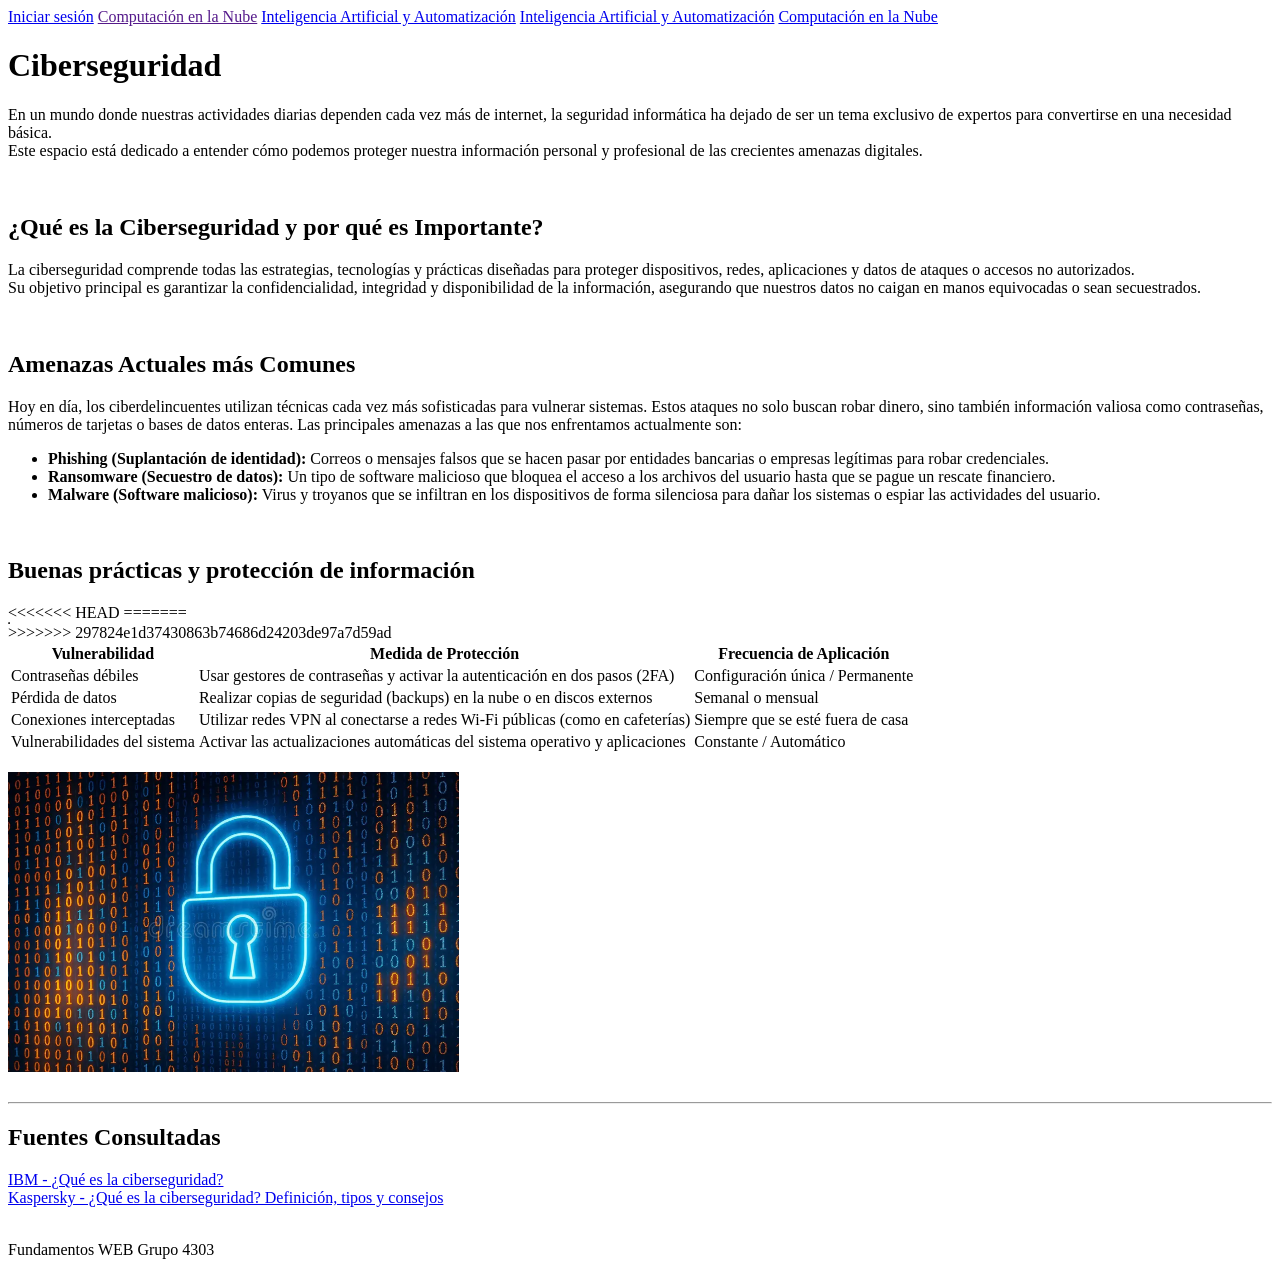
==== ciberseguridad.html @ 31937062 "Resuelve conflicto en ciberseguridad.html con la version de David" ====
<!DOCTYPE html>
<html lang="es">

<head>
    <meta charset="UTF-8">
    <meta name="viewport" content="width=device-width, initial-scale=1.0">
    <title>Ciberseguridad</title>
</head>


<body>

    <header>
        <nav>
            <a href="login.html">Iniciar sesión</a>

            <a href="">Computación en la Nube</a>
            <a href="index.html">Inteligencia Artificial y Automatización</a>
            <a href="index.html">Inteligencia Artificial y Automatización</a>
            <a href="computacionNube.html">Computación en la Nube</a>
        </nav>

        <h1>Ciberseguridad</h1>

        <p>
        En un mundo donde nuestras actividades diarias dependen cada vez más de internet, la seguridad informática ha dejado
        de ser un tema exclusivo de expertos para convertirse en una necesidad básica. <br> 
        Este espacio está dedicado a entender cómo podemos proteger nuestra información personal y profesional de las 
        crecientes amenazas digitales.
        </p>

    </header>

    <main>

            <br>

            <section>
                <h2>¿Qué es la Ciberseguridad y por qué es Importante?</h2>
                
                <p>
                La ciberseguridad comprende todas las estrategias, tecnologías y prácticas diseñadas para proteger dispositivos, 
                redes, aplicaciones y datos de ataques o accesos no autorizados. <br>
                Su objetivo principal es garantizar la confidencialidad, integridad y disponibilidad de la información, asegurando
                que nuestros datos no caigan en manos equivocadas o sean secuestrados.
                </p>
            </section>

            <br>

            <section>
                <h2>Amenazas Actuales más Comunes</h2>
                
                <p>
                 Hoy en día, los ciberdelincuentes utilizan técnicas cada vez más sofisticadas para vulnerar sistemas. 
                 Estos ataques no solo buscan robar dinero, sino también información valiosa como contraseñas, números 
                 de tarjetas o bases de datos enteras. Las principales amenazas a las que nos enfrentamos actualmente son:   
                </p>

                <ul>
                    <li><strong>Phishing (Suplantación de identidad):</strong> Correos o mensajes falsos que se hacen pasar por entidades bancarias o empresas legítimas para robar credenciales.</li>
                    <li><strong>Ransomware (Secuestro de datos):</strong> Un tipo de software malicioso que bloquea el acceso a los archivos del usuario hasta que se pague un rescate financiero.</li>
                    <li><strong>Malware (Software malicioso):</strong> Virus y troyanos que se infiltran en los dispositivos de forma silenciosa para dañar los sistemas o espiar las actividades del usuario.</li>
                </ul>
            </section>

            <br>

            <section>
                <h2>Buenas prácticas y protección de información</h2>

<<<<<<< HEAD
                <table border="1" cellspacing="0" cellpadding="5">
=======
                <table>
>>>>>>> 297824e1d37430863b74686d24203de97a7d59ad

                    <tr>
                        <th>Vulnerabilidad</th>
                        <th>Medida de Protección</th>
                        <th>Frecuencia de Aplicación</th>
                    </tr>

                    <tr>
                        <td>Contraseñas débiles</td>
                        <td>Usar gestores de contraseñas y activar la autenticación en dos pasos (2FA)</td>
                        <td>Configuración única / Permanente</td>
                    </tr>

                    <tr>
                        <td>Pérdida de datos</td>
                        <td>Realizar copias de seguridad (backups) en la nube o en discos externos</td>
                        <td>Semanal o mensual</td>
                    </tr>

                    <tr>
                        <td>Conexiones interceptadas</td>
                        <td>Utilizar redes VPN al conectarse a redes Wi-Fi públicas (como en cafeterías)</td>
                        <td>Siempre que se esté fuera de casa</td>
                    </tr>

                    <tr>
                        <td>Vulnerabilidades del sistema</td>
                        <td>Activar las actualizaciones automáticas del sistema operativo y aplicaciones</td>
                        <td>Constante / Automático</td>
                    </tr>

                </table>
                
                <br>

            <img height="300" src="multimedia/Cybersegurity.png" alt="Candado digital sobre un fondo de código binario">    

            </section>

            <br>
            <hr>

            <section>
                <h2>Fuentes Consultadas</h2>
                <a href="https://www.ibm.com/co-es/topics/cybersecurity" target="_blank">IBM - ¿Qué es la ciberseguridad?</a> <br>
                <a href="https://latam.kaspersky.com/resource-center/definitions/what-is-cyber-security" target="_blank">Kaspersky - ¿Qué es la ciberseguridad? Definición, tipos y consejos</a>

            </section>

    </main>

    <br>

    <footer>
        <p>Fundamentos WEB Grupo 4303</p>
    </footer>
    
</body>
</html>
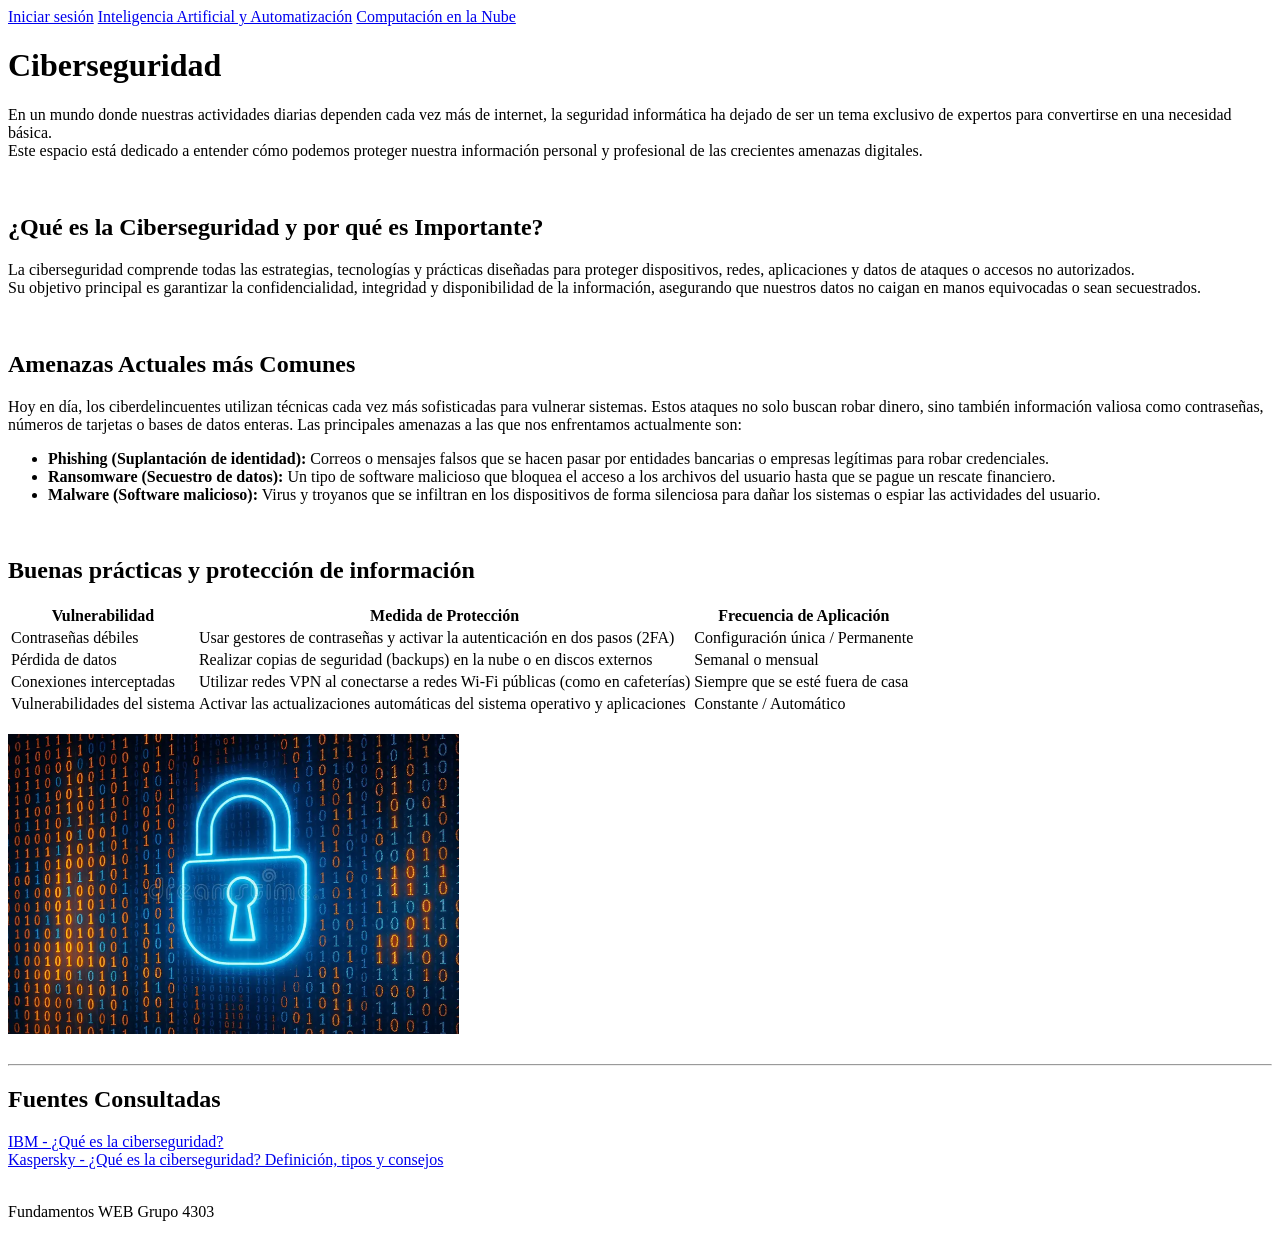
==== commit 55fd66ed: "Ajuste de etiqueta nav Ajuste de etiqueta nav" ====
--- a/ciberseguridad.html
+++ b/ciberseguridad.html
@@ -13,11 +13,9 @@
     <header>
         <nav>
             <a href="login.html">Iniciar sesión</a>
-
-            <a href="">Computación en la Nube</a>
-            <a href="index.html">Inteligencia Artificial y Automatización</a>
             <a href="index.html">Inteligencia Artificial y Automatización</a>
             <a href="computacionNube.html">Computación en la Nube</a>
+            
         </nav>
 
         <h1>Ciberseguridad</h1>
@@ -69,11 +67,7 @@
             <section>
                 <h2>Buenas prácticas y protección de información</h2>
 
-<<<<<<< HEAD
-                <table border="1" cellspacing="0" cellpadding="5">
-=======
                 <table>
->>>>>>> 297824e1d37430863b74686d24203de97a7d59ad
 
                     <tr>
                         <th>Vulnerabilidad</th>
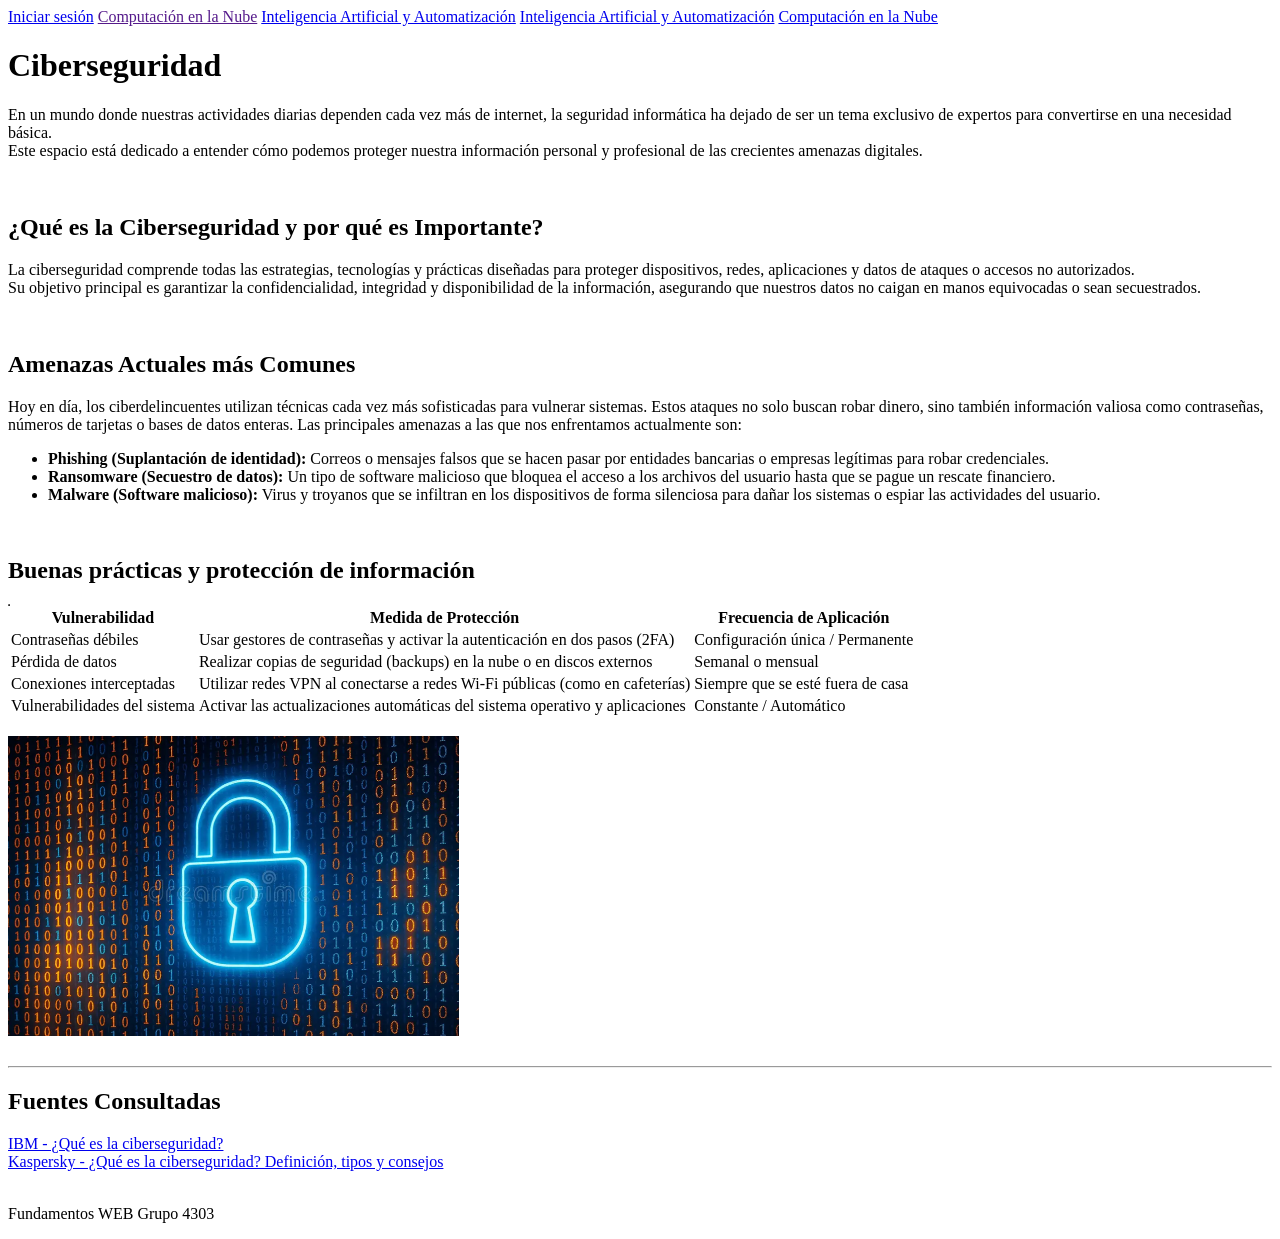
==== commit 52797bb6: "Resuelvo conflicto de fusion con develop" ====
--- a/ciberseguridad.html
+++ b/ciberseguridad.html
@@ -13,9 +13,11 @@
     <header>
         <nav>
             <a href="login.html">Iniciar sesión</a>
+
+            <a href="">Computación en la Nube</a>
+            <a href="index.html">Inteligencia Artificial y Automatización</a>
             <a href="index.html">Inteligencia Artificial y Automatización</a>
             <a href="computacionNube.html">Computación en la Nube</a>
-            
         </nav>
 
         <h1>Ciberseguridad</h1>
@@ -67,7 +69,10 @@
             <section>
                 <h2>Buenas prácticas y protección de información</h2>
 
+
+                <table border="1" cellspacing="0" cellpadding="5">
                 <table>
+
 
                     <tr>
                         <th>Vulnerabilidad</th>
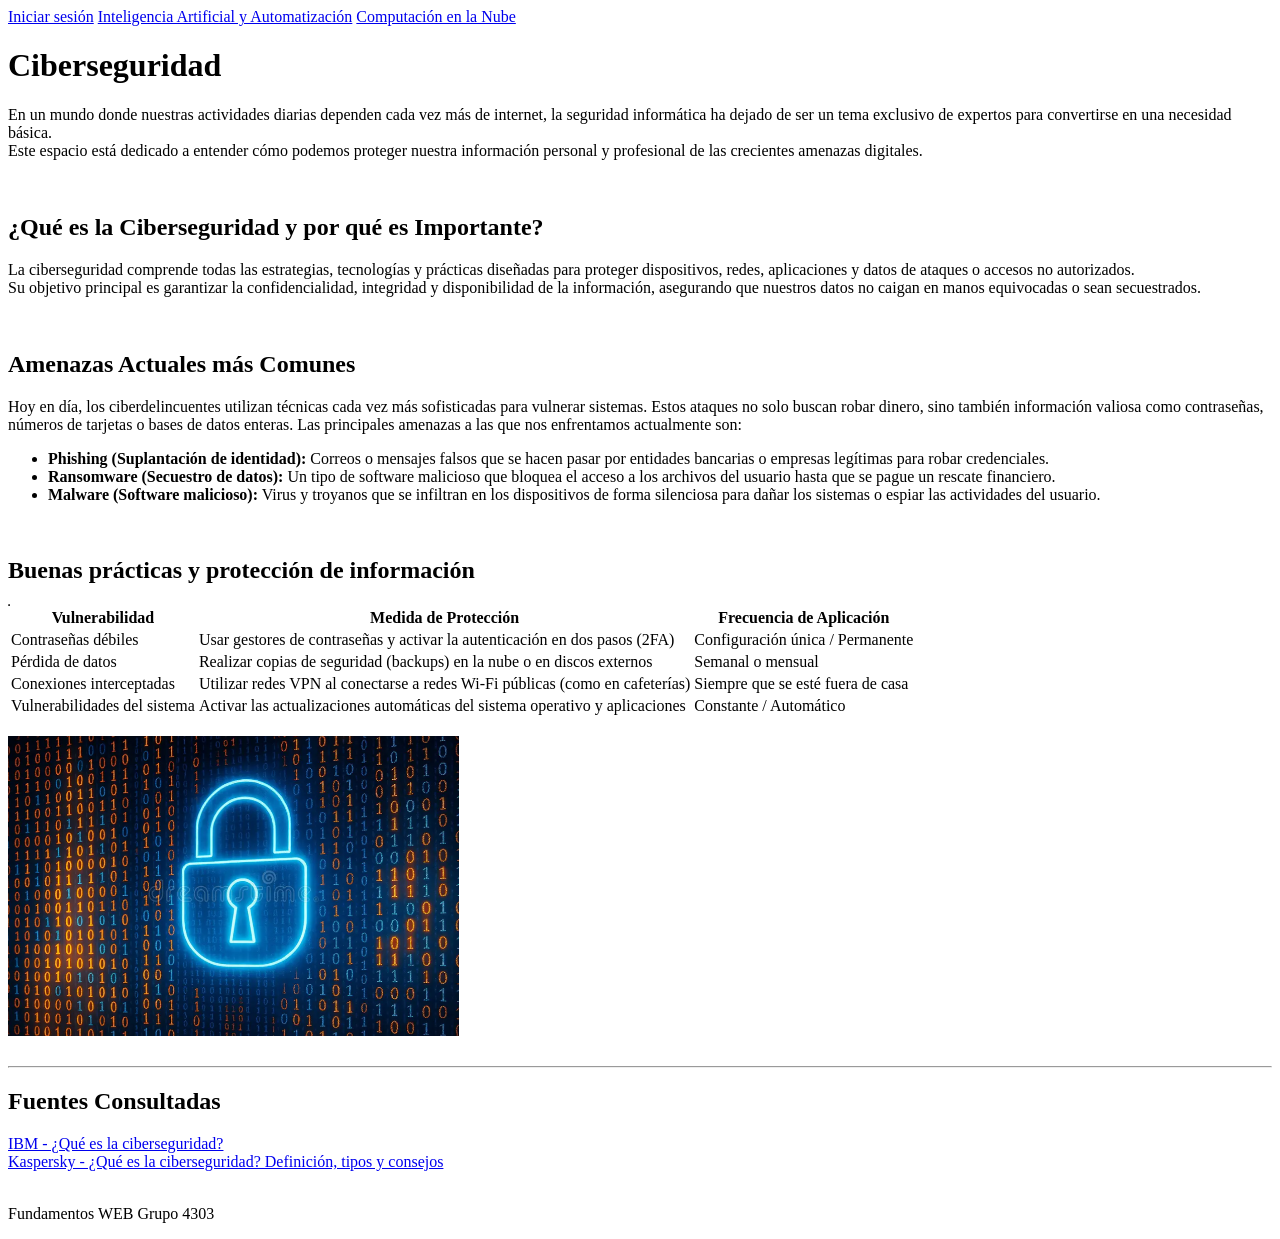
==== commit fe7a69ba: "Corrección del nav" ====
--- a/ciberseguridad.html
+++ b/ciberseguridad.html
@@ -13,9 +13,6 @@
     <header>
         <nav>
             <a href="login.html">Iniciar sesión</a>
-
-            <a href="">Computación en la Nube</a>
-            <a href="index.html">Inteligencia Artificial y Automatización</a>
             <a href="index.html">Inteligencia Artificial y Automatización</a>
             <a href="computacionNube.html">Computación en la Nube</a>
         </nav>
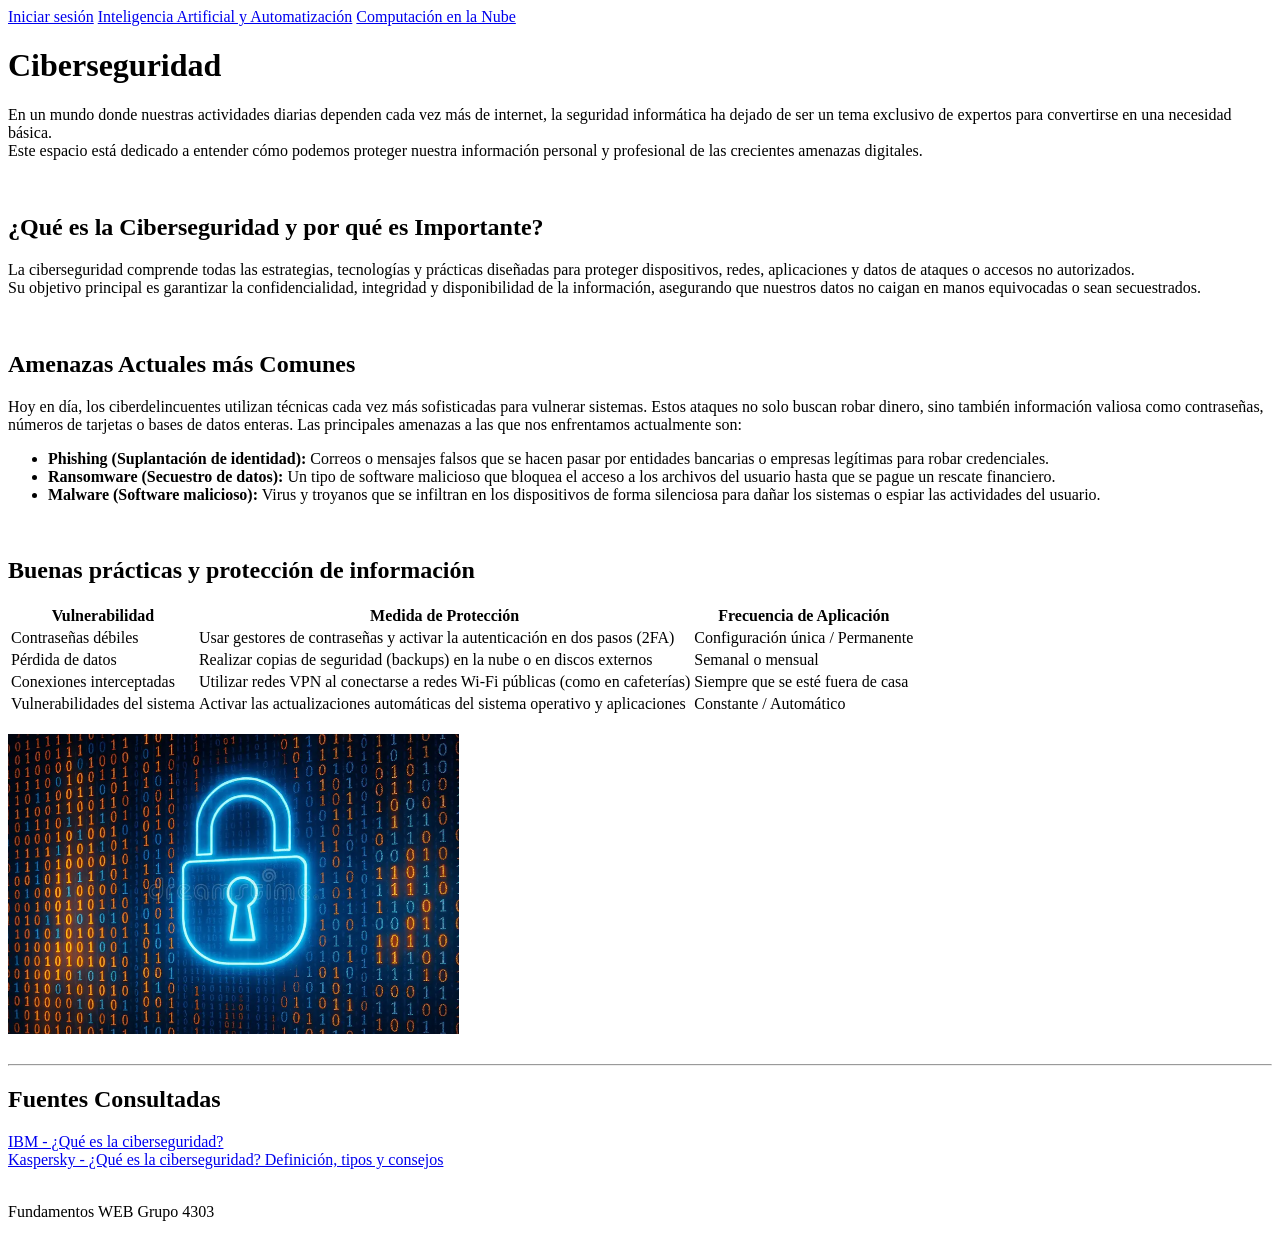
==== commit 89698605: "Actualizo archivos y recursos multimedia" ====
--- a/ciberseguridad.html
+++ b/ciberseguridad.html
@@ -66,8 +66,6 @@
             <section>
                 <h2>Buenas prácticas y protección de información</h2>
 
-
-                <table border="1" cellspacing="0" cellpadding="5">
                 <table>
 
 
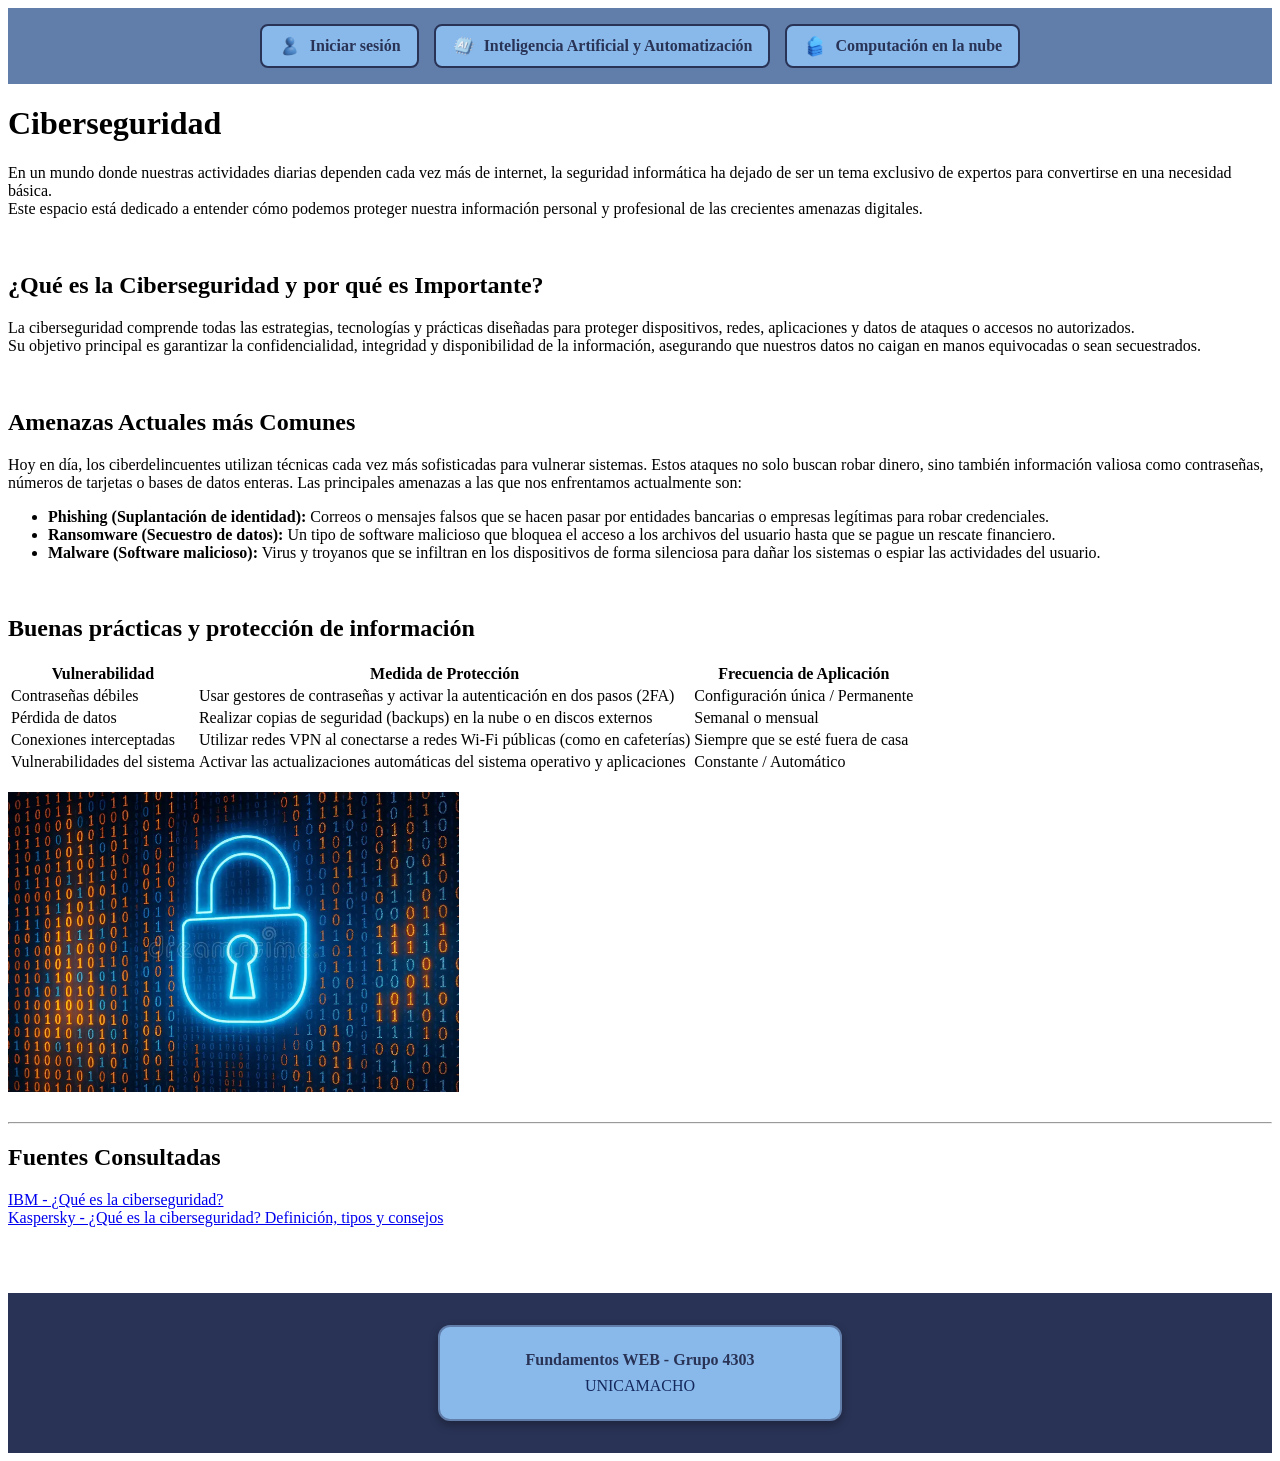
==== commit d92e230b: "Modificación del nav y el footer en las páginas" ====
--- a/ciberseguridad.html
+++ b/ciberseguridad.html
@@ -5,18 +5,27 @@
     <meta charset="UTF-8">
     <meta name="viewport" content="width=device-width, initial-scale=1.0">
     <title>Ciberseguridad</title>
+    <link rel="stylesheet" href="css/styles.css">
 </head>
 
 
 <body>
 
-    <header>
-        <nav>
-            <a href="login.html">Iniciar sesión</a>
-            <a href="index.html">Inteligencia Artificial y Automatización</a>
-            <a href="computacionNube.html">Computación en la Nube</a>
+    <header class="site-header">
+        <nav class="main-nav">
+            <a class="main-nav__link" href="login.html">
+                <img src="multimedia/LOGIN.png" alt="Iniciar sesión" width="24" height="24">
+                <span>Iniciar sesión</span>
+            </a>
+            <a class="main-nav__link" href="index.html">
+                <img src="multimedia/IA.png" alt="Inteligencia Artificial y Automatización" width="24" height="24">
+                <span>Inteligencia Artificial y Automatización</span>
+            </a>
+            <a class="main-nav__link" href="computacionNube.html">
+                <img src="multimedia/COMPUTACION_NUBE.png" alt="Computación en la nube" width="24" height="24">
+                <span>Computación en la nube</span>
+            </a>
         </nav>
-
         <h1>Ciberseguridad</h1>
 
         <p>
@@ -121,8 +130,13 @@
 
     <br>
 
-    <footer>
-        <p>Fundamentos WEB Grupo 4303</p>
+    <footer class="site-footer">
+    <div class="card">
+        <div class="card-body">
+            <p class="card-text">Fundamentos WEB - Grupo 4303</p>
+            <address class="card-address">UNICAMACHO</address>
+        </div>
+    </div>
     </footer>
     
 </body>
--- a/css/styles.css
+++ b/css/styles.css
@@ -0,0 +1,73 @@
+:root { 
+    --color-primary: #293356; 
+    --color-secondary: #203CA7; 
+    --color-accent: #89b9eb; 
+    --color-bg: #16232C; 
+    --color-surface: #617da9; 
+    --color-text: #14285B; 
+} 
+.main-nav {
+    display: flex;
+    justify-content: center;
+    gap: 15px;
+    padding: 1rem;
+    background-color: var(--color-surface);
+} 
+.main-nav {
+    display: flex;
+    justify-content: center;
+    gap: 15px; 
+    padding: 1rem;
+    background-color: var(--color-surface);
+}
+.main-nav__link {
+    display: inline-flex;        
+    align-items: center;          
+    gap: 8px;                   
+    
+    padding: 8px 16px;             
+    border: 2px solid var(--color-primary);
+    border-radius: 8px;           
+    background-color: var(--color-accent); 
+    color: var(--color-primary);   
+    text-decoration: none;         
+    font-weight: bold;
+    transition: all 0.2s ease;     
+}
+.main-nav__link:hover {
+    background-color: var(--color-primary);
+    color: var(--color-surface);
+    transform: translateY(-2px); 
+}
+
+.site-footer {
+    background-color: var(--color-primary);
+    padding: 2rem 1rem;
+    margin-top: 3rem;
+}
+
+.card {
+    background-color: var(--color-accent);    
+    border: 2px solid var(--color-surface);  
+    border-radius: 12px;                     
+    max-width: 400px;                         
+    margin: 0 auto;                           
+    box-shadow: 0 4px 10px rgba(0, 0, 0, 0.3);
+    overflow: hidden;
+}
+
+.card-body {
+    padding: 1.5rem;
+    text-align: center;
+    color: var(--color-primary);              
+}
+
+.card-text {
+    margin: 0 0 0.5rem 0;
+    font-weight: bold;
+}
+
+.card-address {
+    font-style: normal;
+    color: var(--color-text);
+}
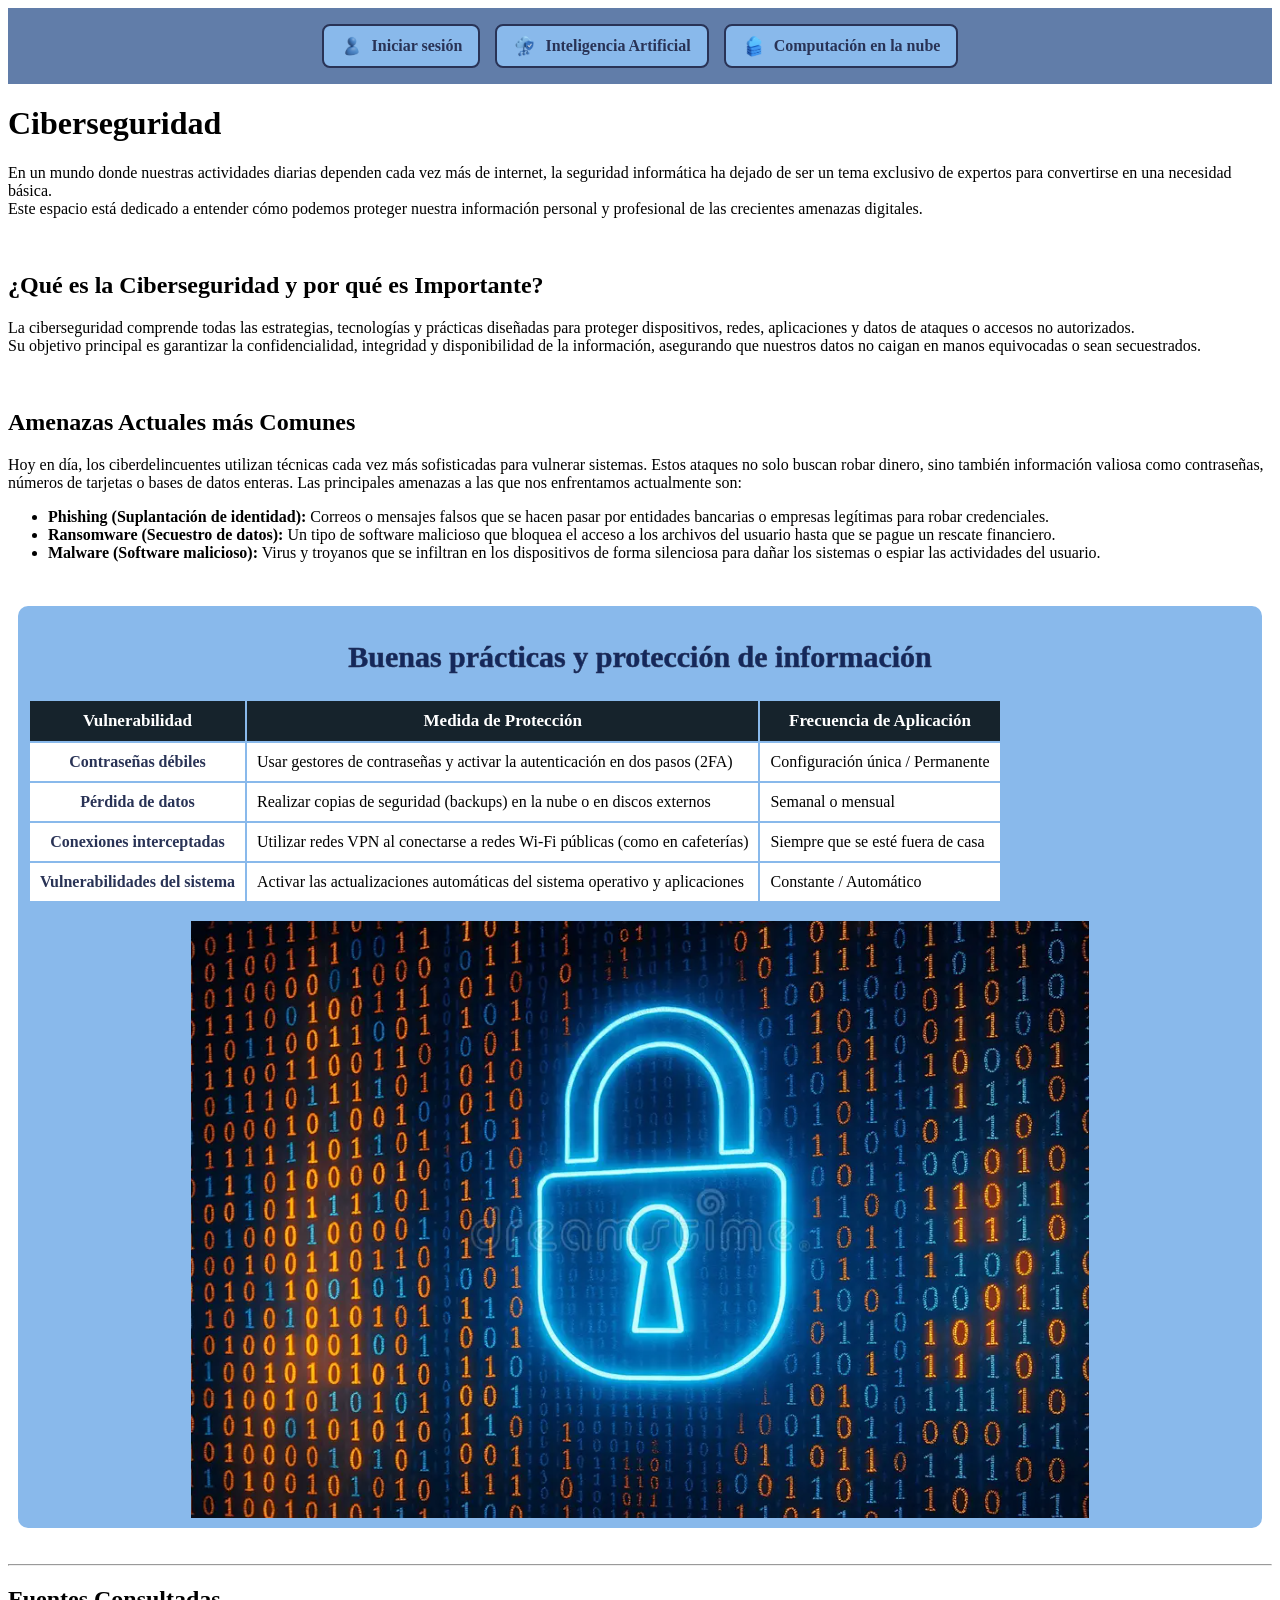
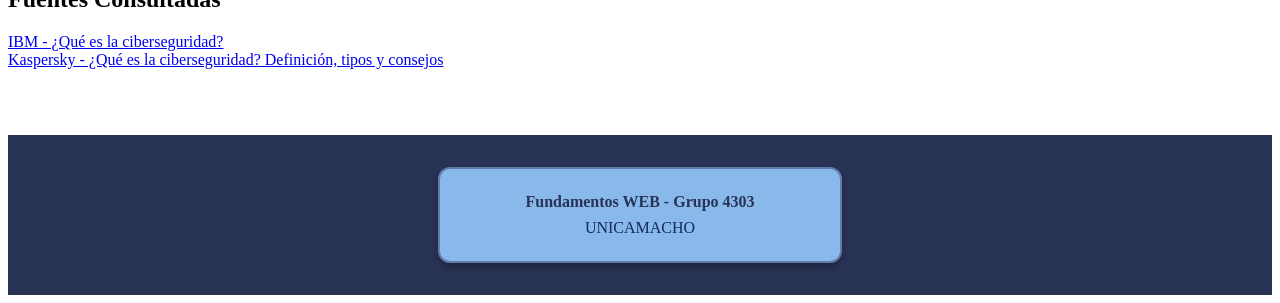
==== commit 68a9ec2d: "Agregue el css a todas las tablas de las 3 paginas, donde use la colorimetria elegida por i grupo y " ====
--- a/ciberseguridad.html
+++ b/ciberseguridad.html
@@ -17,15 +17,18 @@
                 <img src="multimedia/LOGIN.png" alt="Iniciar sesión" width="24" height="24">
                 <span>Iniciar sesión</span>
             </a>
+
             <a class="main-nav__link" href="index.html">
-                <img src="multimedia/IA.png" alt="Inteligencia Artificial y Automatización" width="24" height="24">
-                <span>Inteligencia Artificial y Automatización</span>
+                <img src="multimedia/CIBERSEGURIDAD.png" alt="Ciberseguridad" width="24" height="24">
+                <span>Inteligencia Artificial</span>
             </a>
+
             <a class="main-nav__link" href="computacionNube.html">
                 <img src="multimedia/COMPUTACION_NUBE.png" alt="Computación en la nube" width="24" height="24">
                 <span>Computación en la nube</span>
             </a>
         </nav>
+
         <h1>Ciberseguridad</h1>
 
         <p>
@@ -72,7 +75,10 @@
 
             <br>
 
-            <section>
+
+<!-- Esta es la tabla de ciberseguridad -->
+
+            <section class="tabla2">
                 <h2>Buenas prácticas y protección de información</h2>
 
                 <table>
@@ -84,26 +90,26 @@
                         <th>Frecuencia de Aplicación</th>
                     </tr>
 
-                    <tr>
-                        <td>Contraseñas débiles</td>
+                    <tr class="division">
+                        <td class="description">Contraseñas débiles</td>
                         <td>Usar gestores de contraseñas y activar la autenticación en dos pasos (2FA)</td>
                         <td>Configuración única / Permanente</td>
                     </tr>
 
-                    <tr>
-                        <td>Pérdida de datos</td>
+                    <tr class="division">
+                        <td class="description">Pérdida de datos</td>
                         <td>Realizar copias de seguridad (backups) en la nube o en discos externos</td>
                         <td>Semanal o mensual</td>
                     </tr>
 
-                    <tr>
-                        <td>Conexiones interceptadas</td>
+                    <tr class="division">
+                        <td class="description">Conexiones interceptadas</td>
                         <td>Utilizar redes VPN al conectarse a redes Wi-Fi públicas (como en cafeterías)</td>
                         <td>Siempre que se esté fuera de casa</td>
                     </tr>
 
-                    <tr>
-                        <td>Vulnerabilidades del sistema</td>
+                    <tr class="division">
+                        <td class="description">Vulnerabilidades del sistema</td>
                         <td>Activar las actualizaciones automáticas del sistema operativo y aplicaciones</td>
                         <td>Constante / Automático</td>
                     </tr>
@@ -112,12 +118,15 @@
                 
                 <br>
 
-            <img height="300" src="multimedia/Cybersegurity.png" alt="Candado digital sobre un fondo de código binario">    
+            <img src="multimedia/Cybersegurity.png" alt="Candado digital sobre un fondo de código binario">    
 
             </section>
 
             <br>
             <hr>
+
+<!-- aqui termina la tabla de ciberseguridad -->
+
 
             <section>
                 <h2>Fuentes Consultadas</h2>
@@ -131,12 +140,12 @@
     <br>
 
     <footer class="site-footer">
-    <div class="card">
-        <div class="card-body">
-            <p class="card-text">Fundamentos WEB - Grupo 4303</p>
-            <address class="card-address">UNICAMACHO</address>
+        <div class="card">
+            <div class="card-body">
+                <p class="card-text">Fundamentos WEB - Grupo 4303</p>
+                <address class="card-address">UNICAMACHO</address>
+            </div>
         </div>
-    </div>
     </footer>
     
 </body>
--- a/css/styles.css
+++ b/css/styles.css
@@ -6,6 +6,15 @@
     --color-surface: #617da9; 
     --color-text: #14285B; 
 } 
+
+img { 
+    max-width: 100%; 
+    height: auto;   
+    display: block;
+  margin-left: auto;
+  margin-right: auto;     
+}
+
 .main-nav {
     display: flex;
     justify-content: center;
@@ -40,6 +49,101 @@
     transform: translateY(-2px); 
 }
 
+.tabla2 {
+    background-color: var(--color-accent);
+    border-radius: 10px;
+    padding: 10px;
+    margin: 10px;
+}
+
+.tabla2 th {
+    font-size: 17px;
+    font-family: 'Times New Roman', Times, serif;
+    color: white;
+    background-color: var(--color-bg);
+    padding: 10px;
+}
+
+.tabla2 .division {
+    background-color: white;
+}
+
+.tabla2 td {
+    padding: 10px;
+}
+
+.tabla2 .description {
+    text-align: center;
+    font-weight: bold;
+    color: var(--color-primary);
+}
+
+.tabla2 h2 {
+    color: var(--color-text);
+    -webkit-text-stroke: 0.5px var(--color-primary);
+    font-weight: bold;
+    font-size: 30px;
+    text-align: center;  
+}
+
+.tabla {
+    background-color: var(--color-bg);
+    border-radius: 10px;
+    padding: 15px;
+    margin: 10px;
+
+}
+
+.tabla h2 {
+    color: white;
+    -webkit-text-stroke: 0.5px var(--color-primary);
+    font-weight: bold;
+    font-size: 30px;
+    text-align: center;    
+}
+
+.tabla .secciones {
+    background-color: var(--color-accent);
+    padding: 5px;
+    margin: 15px;
+}
+
+.tabla summary {
+    font-weight: bold;
+    font-size: 20px;
+}
+
+.tabla summary:hover {
+    color: var(--color-text);
+    font-size: 25px;
+}
+
+.tabla p {
+    text-align: center;
+}
+
+.tabla .caption {
+    text-align: center;
+    font-weight: bold;
+}
+
+
+
+
+
+
+
+
+
+
+
+
+
+
+
+
+
+
 .site-footer {
     background-color: var(--color-primary);
     padding: 2rem 1rem;
@@ -70,4 +174,8 @@
 .card-address {
     font-style: normal;
     color: var(--color-text);
-}+}
+
+
+
+
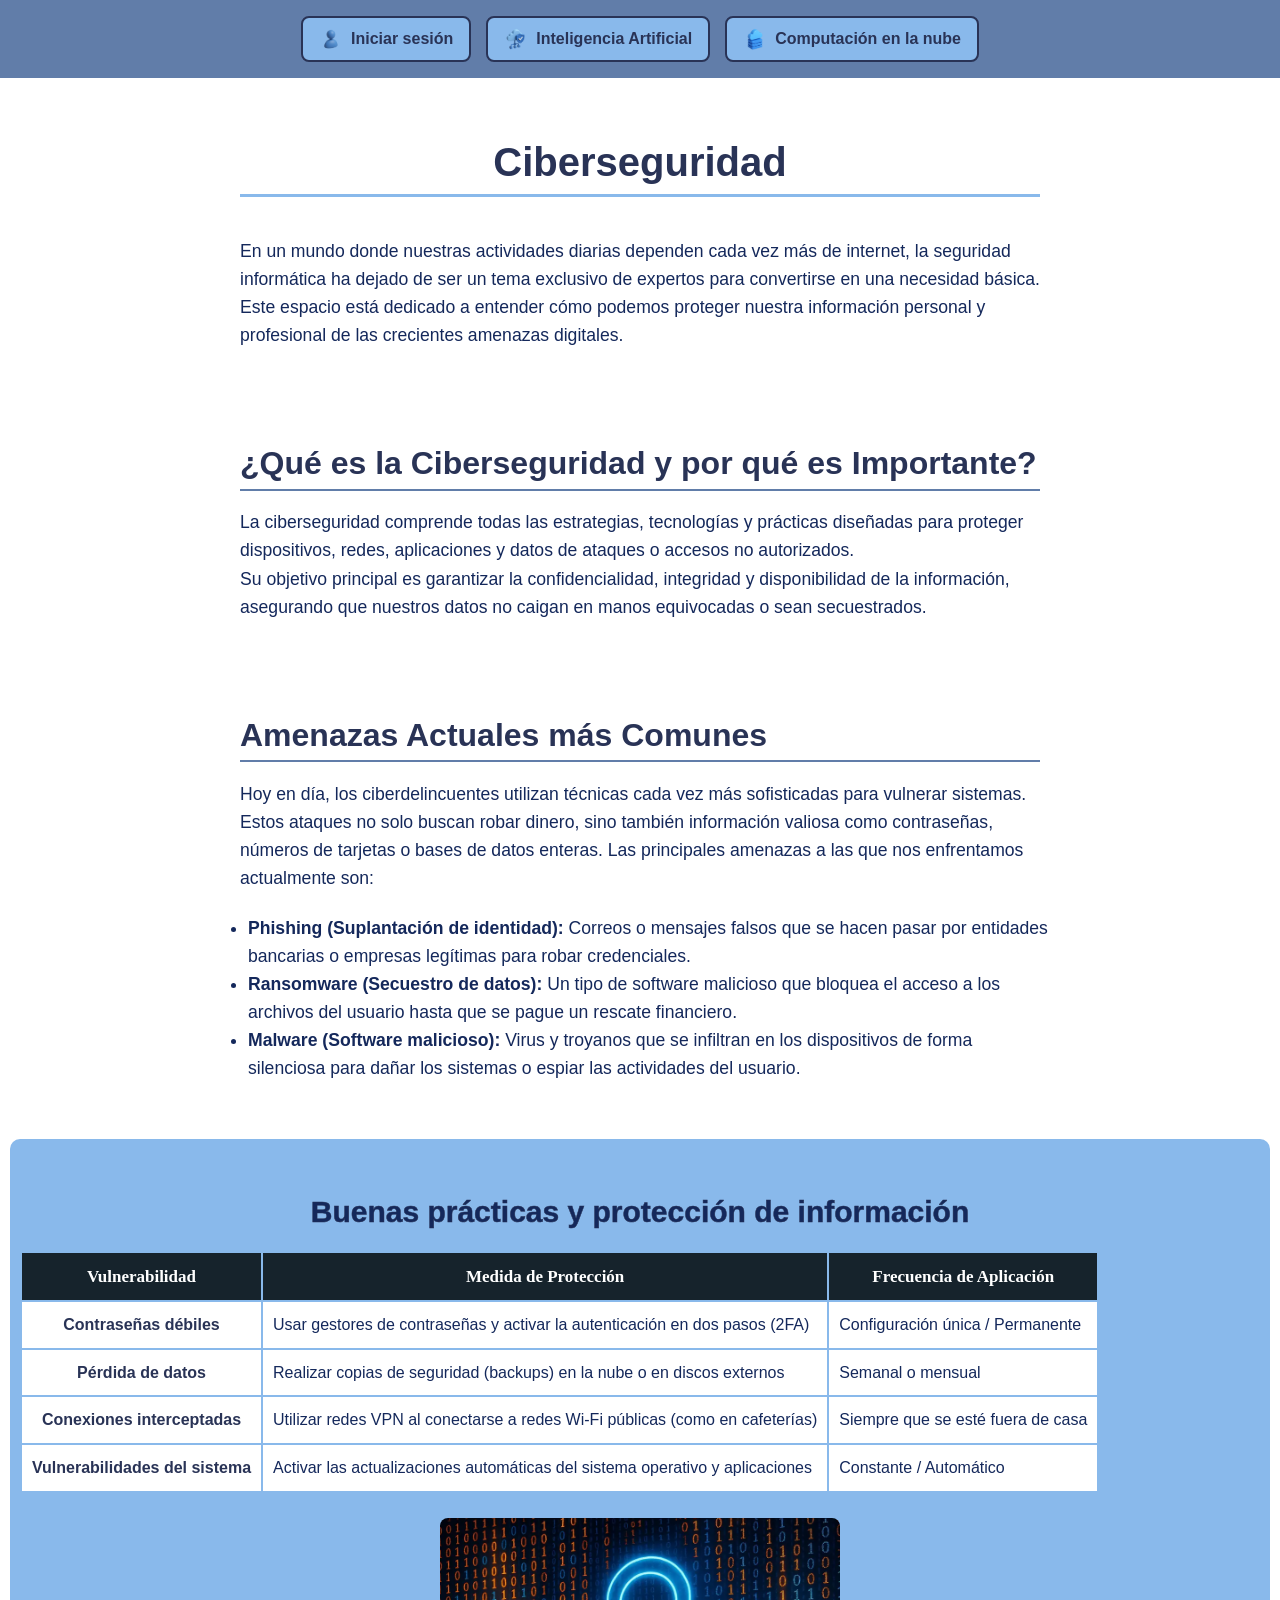
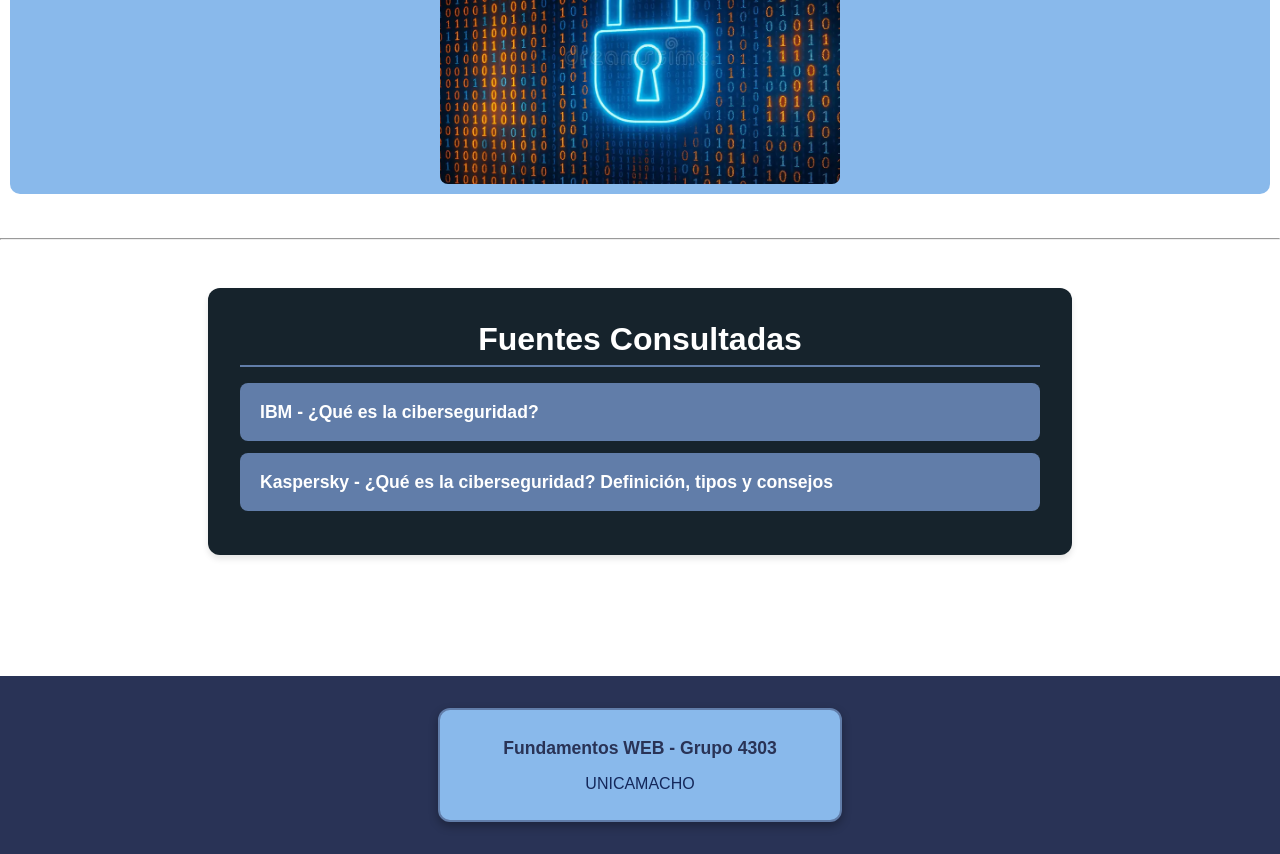
==== commit ae1945ad: "Diseño de secciones Fuentes consultadas, titulos, parrafos, margen, enlaces, unificación de styles y" ====
--- a/ciberseguridad.html
+++ b/ciberseguridad.html
@@ -76,12 +76,11 @@
             <br>
 
 
-<!-- Esta es la tabla de ciberseguridad -->
-
-            <section class="tabla2">
+            <!--tabla ciberseguridad -->
+            <section class="highlight-section">
                 <h2>Buenas prácticas y protección de información</h2>
 
-                <table>
+                <table class="data-table">
 
 
                     <tr>
@@ -118,21 +117,20 @@
                 
                 <br>
 
-            <img src="multimedia/Cybersegurity.png" alt="Candado digital sobre un fondo de código binario">    
+            <img src="multimedia/Cybersegurity.png" alt="Candado digital sobre un fondo de código binario" width="400">    
 
             </section>
 
             <br>
             <hr>
 
-<!-- aqui termina la tabla de ciberseguridad -->
 
-
-            <section>
-                <h2>Fuentes Consultadas</h2>
-                <a href="https://www.ibm.com/co-es/topics/cybersecurity" target="_blank">IBM - ¿Qué es la ciberseguridad?</a> <br>
-                <a href="https://latam.kaspersky.com/resource-center/definitions/what-is-cyber-security" target="_blank">Kaspersky - ¿Qué es la ciberseguridad? Definición, tipos y consejos</a>
-
+            <section class="topic-section sources-section">
+                <h2 class="topic-section__title">Fuentes Consultadas</h2>
+                <ul class="sources-list">
+                    <li class="sources-list__item"><a class="sources-list__link" href="https://www.ibm.com/co-es/topics/cybersecurity" target="_blank">IBM - ¿Qué es la ciberseguridad?</a></li>
+                    <li class="sources-list__item"><a class="sources-list__link" href="https://latam.kaspersky.com/resource-center/definitions/what-is-cyber-security" target="_blank">Kaspersky - ¿Qué es la ciberseguridad? Definición, tipos y consejos</a></li>
+                </ul>
             </section>
 
     </main>
--- a/css/styles.css
+++ b/css/styles.css
@@ -1,149 +1,279 @@
-:root { 
-    --color-primary: #293356; 
-    --color-secondary: #203CA7; 
-    --color-accent: #89b9eb; 
-    --color-bg: #16232C; 
-    --color-surface: #617da9; 
-    --color-text: #14285B; 
-} 
-
-img { 
-    max-width: 100%; 
-    height: auto;   
+:root {
+    --color-primary: #293356;
+    --color-secondary: #203CA7;
+    --color-background: #16232C;
+    --color-surface: #617da9;
+    --color-accent: #89b9eb;
+    --color-text: #14285B;
+    --color-text-secondary: #ffffff;
+    --color-border: #293356;
+}
+
+/* Base  y tipografia */
+body {
+    font-family: Arial, sans-serif;
+    line-height: 1.6;
+    color: var(--color-text);
+    background-color: var(--color-text-secondary); 
+    margin: 0;
+    padding: 0;
+}
+
+h1, h2, h3, h4, h5, h6 {
+    color: var(--color-primary);
+    margin-top: 1.5em;
+    margin-bottom: 0.5em;
+    font-weight: bold;
+    line-height: 1.2;
+}
+
+h1 {
+    font-size: 2.5rem;
+    text-align: center;
+    border-bottom: 3px solid var(--color-accent);
+    padding-bottom: 0.2em;
+    margin-bottom: 1em;
+    max-width: 800px;
+    margin-left: auto;
+    margin-right: auto;
+}
+
+h2 {
+    font-size: 2rem;
+    border-bottom: 2px solid var(--color-surface);
+    padding-bottom: 0.2em;
+    max-width: 800px;
+    margin-left: auto;
+    margin-right: auto;
+}
+
+h3 {
+    font-size: 1.5rem;
+    max-width: 800px;
+    margin-left: auto;
+    margin-right: auto;
+}
+
+p {
+    font-size: 1.1rem;
+    margin-bottom: 1.2em;
+    max-width: 800px;
+    margin-left: auto;
+    margin-right: auto;
+    padding: 0 1rem; /* add slight padding for smaller screens */
+}
+
+ul, ol {
+    max-width: 800px;
+    margin-left: auto;
+    margin-right: auto;
+    padding-left: 2rem;
+    padding-right: 1rem;
+    font-size: 1.1rem;
+    margin-bottom: 1.2em;
+}
+
+img {
+    max-width: 100%;
+    height: auto;
     display: block;
-  margin-left: auto;
-  margin-right: auto;     
-}
-
+    margin-left: auto;
+    margin-right: auto;
+    border-radius: 8px; 
+}
+
+/* Header y Nav */
 .main-nav {
     display: flex;
     justify-content: center;
     gap: 15px;
     padding: 1rem;
     background-color: var(--color-surface);
-} 
-.main-nav {
-    display: flex;
-    justify-content: center;
-    gap: 15px; 
-    padding: 1rem;
-    background-color: var(--color-surface);
-}
+    flex-wrap: wrap; 
+}
+
 .main-nav__link {
-    display: inline-flex;        
-    align-items: center;          
-    gap: 8px;                   
-    
-    padding: 8px 16px;             
+    display: inline-flex;
+    align-items: center;
+    gap: 8px;
+    padding: 8px 16px;
     border: 2px solid var(--color-primary);
-    border-radius: 8px;           
-    background-color: var(--color-accent); 
-    color: var(--color-primary);   
-    text-decoration: none;         
-    font-weight: bold;
-    transition: all 0.2s ease;     
-}
+    border-radius: 8px;
+    background-color: var(--color-accent);
+    color: var(--color-primary);
+    text-decoration: none;
+    font-weight: bold;
+    transition: all 0.2s ease;
+}
+
 .main-nav__link:hover {
     background-color: var(--color-primary);
     color: var(--color-surface);
-    transform: translateY(-2px); 
-}
-
-.tabla2 {
+    transform: translateY(-2px);
+}
+
+
+.topic-section {
+    padding: 2rem 1rem;
+}
+
+
+.highlight-section {
     background-color: var(--color-accent);
     border-radius: 10px;
     padding: 10px;
     margin: 10px;
 }
 
-.tabla2 th {
+.highlight-section h2 {
+    color: var(--color-text);
+    -webkit-text-stroke: 0.5px var(--color-primary);
+    border-bottom: none;
+    font-weight: bold;
+    font-size: 30px;
+    text-align: center;
+}
+
+.highlight-section p {
+    color: var(--color-text);
+    text-align: center;
+}
+
+
+.data-table {
+    width: auto;
+    border-collapse: separate;
+    background-color: transparent;
+    border-radius: 0;
+}
+
+.data-table th {
     font-size: 17px;
     font-family: 'Times New Roman', Times, serif;
     color: white;
-    background-color: var(--color-bg);
+    background-color: var(--color-background);
     padding: 10px;
 }
 
-.tabla2 .division {
+.data-table .division {
     background-color: white;
 }
 
-.tabla2 td {
+.data-table td {
     padding: 10px;
-}
-
-.tabla2 .description {
-    text-align: center;
-    font-weight: bold;
-    color: var(--color-primary);
-}
-
-.tabla2 h2 {
-    color: var(--color-text);
-    -webkit-text-stroke: 0.5px var(--color-primary);
-    font-weight: bold;
-    font-size: 30px;
-    text-align: center;  
-}
-
-.tabla {
-    background-color: var(--color-bg);
+    border-bottom: none;
+}
+
+.data-table .description {
+    text-align: center;
+    font-weight: bold;
+    color: var(--color-primary);
+}
+
+
+.details-section {
+    background-color: var(--color-background);
     border-radius: 10px;
     padding: 15px;
     margin: 10px;
-
-}
-
-.tabla h2 {
-    color: white;
+}
+
+.details-section h2 {
+    color: var(--color-text-secondary);
     -webkit-text-stroke: 0.5px var(--color-primary);
+    border-bottom: none;
     font-weight: bold;
     font-size: 30px;
-    text-align: center;    
-}
-
-.tabla .secciones {
+    text-align: center;
+}
+
+.details-item {
     background-color: var(--color-accent);
     padding: 5px;
     margin: 15px;
 }
 
-.tabla summary {
+.details-section summary {
     font-weight: bold;
     font-size: 20px;
-}
-
-.tabla summary:hover {
+    cursor: pointer;
+}
+
+.details-section summary:hover {
     color: var(--color-text);
     font-size: 25px;
 }
 
-.tabla p {
-    text-align: center;
-}
-
-.tabla .caption {
-    text-align: center;
-    font-weight: bold;
-}
-
-
-
-
-
-
-
-
-
-
-
-
-
-
-
-
-
-
+.details-section p {
+    text-align: center;
+    color: var(--color-text);
+}
+
+.details-section .details-caption {
+    text-align: center;
+    font-weight: bold;
+    color: var(--color-text);
+}
+
+/* Fuentes Consultadas*/
+.sources-section {
+    background-color: var(--color-background);
+    padding: 2rem;
+    border-radius: 12px;
+    margin: 3rem auto;
+    max-width: 800px;
+    box-shadow: 0 4px 6px rgba(0, 0, 0, 0.1);
+}
+
+.sources-section h2, .sources-section .topic-section__title {
+    color: var(--color-text-secondary);
+    border-bottom: 2px solid var(--color-surface);
+    text-align: center;
+    margin-top: 0;
+    -webkit-text-stroke: 0;
+}
+
+.sources-list {
+    list-style-type: none;
+    padding: 0;
+    margin: 0;
+}
+
+.sources-list__item {
+    background-color: var(--color-surface);
+    margin-bottom: 12px;
+    border-radius: 8px;
+    transition: transform 0.2s ease, background-color 0.2s ease;
+}
+
+.sources-list__item:hover {
+    transform: translateX(5px);
+    background-color: var(--color-accent);
+}
+
+.sources-list__link {
+    display: block;
+    padding: 15px 20px;
+    color: var(--color-text-secondary);
+    text-decoration: none;
+    font-weight: bold;
+}
+
+.sources-list__item:hover .sources-list__link {
+    color: var(--color-primary);
+}
+
+
+.data-table p, .card p, .details-section p, .login-container p {
+    max-width: none;
+    margin-left: 0;
+    margin-right: 0;
+}
+.data-table ul {
+    padding-left: 1.5rem;
+}
+
+/* Footer y Card */
 .site-footer {
     background-color: var(--color-primary);
     padding: 2rem 1rem;
@@ -151,11 +281,11 @@
 }
 
 .card {
-    background-color: var(--color-accent);    
-    border: 2px solid var(--color-surface);  
-    border-radius: 12px;                     
-    max-width: 400px;                         
-    margin: 0 auto;                           
+    background-color: var(--color-accent);
+    border: 2px solid var(--color-surface);
+    border-radius: 12px;
+    max-width: 400px;
+    margin: 0 auto;
     box-shadow: 0 4px 10px rgba(0, 0, 0, 0.3);
     overflow: hidden;
 }
@@ -163,7 +293,7 @@
 .card-body {
     padding: 1.5rem;
     text-align: center;
-    color: var(--color-primary);              
+    color: var(--color-primary);
 }
 
 .card-text {
@@ -176,6 +306,50 @@
     color: var(--color-text);
 }
 
-
-
-
+/* Login */
+body.login-page {
+    background-color: var(--color-primary);
+    margin: 0;
+    padding: 0;
+    min-height: 100vh;
+    display: flex;
+    justify-content: center;
+    align-items: center;
+}
+
+.login-container {
+    background-color: var(--color-text-secondary);
+    border-radius: 10px;
+    padding: 2rem;
+    max-width: 400px;
+    width: 90%;
+    text-align: center;
+}
+
+.login-container legend {
+    color: var(--color-text);
+    font-weight: bold;
+    font-family: 'Times New Roman', Times, serif;
+    font-size: 25px;
+}
+
+.login-container label {
+    font-weight: bold;
+}
+
+.login-container input {
+    background-color: var(--color-accent);
+    margin: 10px;
+}
+
+.login-container button {
+    border-radius: 5px;
+    margin: 5px;
+    font-weight: bold;
+    cursor: pointer;
+}
+
+.login-container button:hover {
+    background-color: var(--color-text);
+    color: var(--color-text-secondary);
+}
